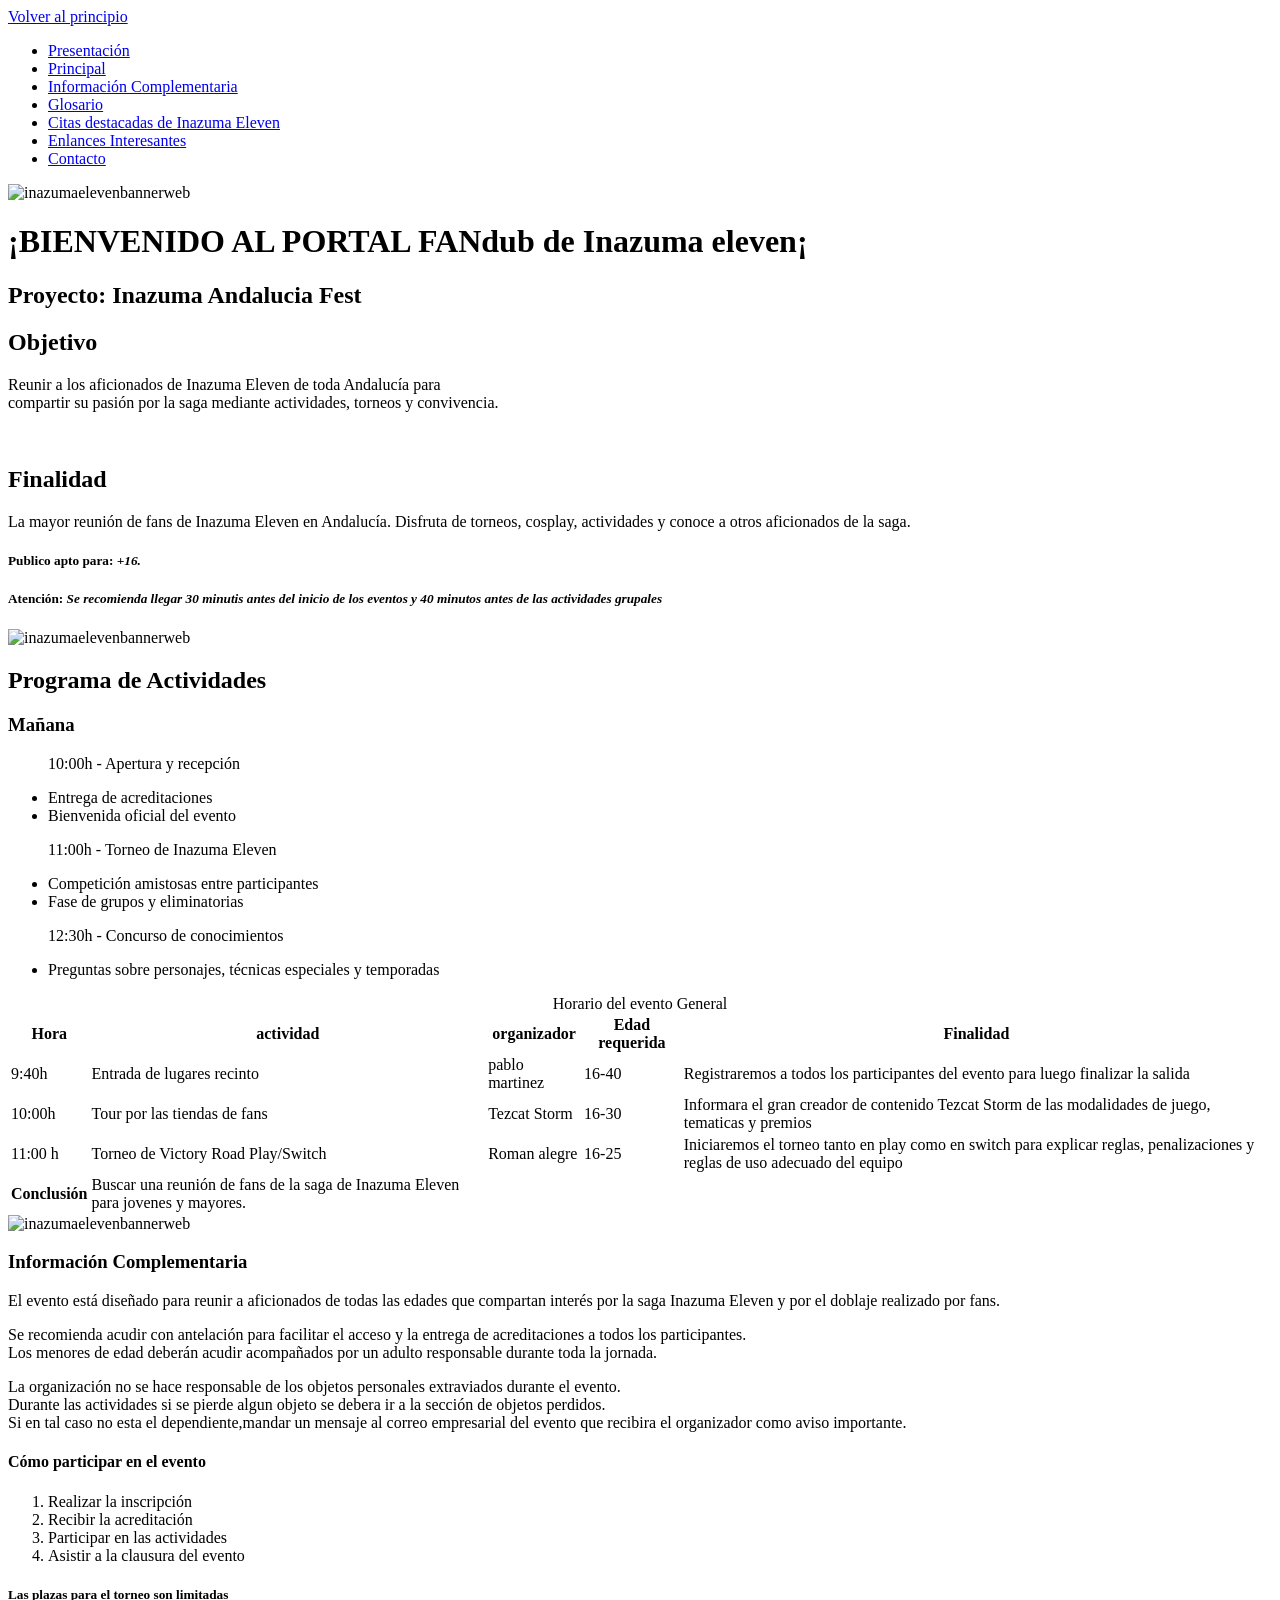
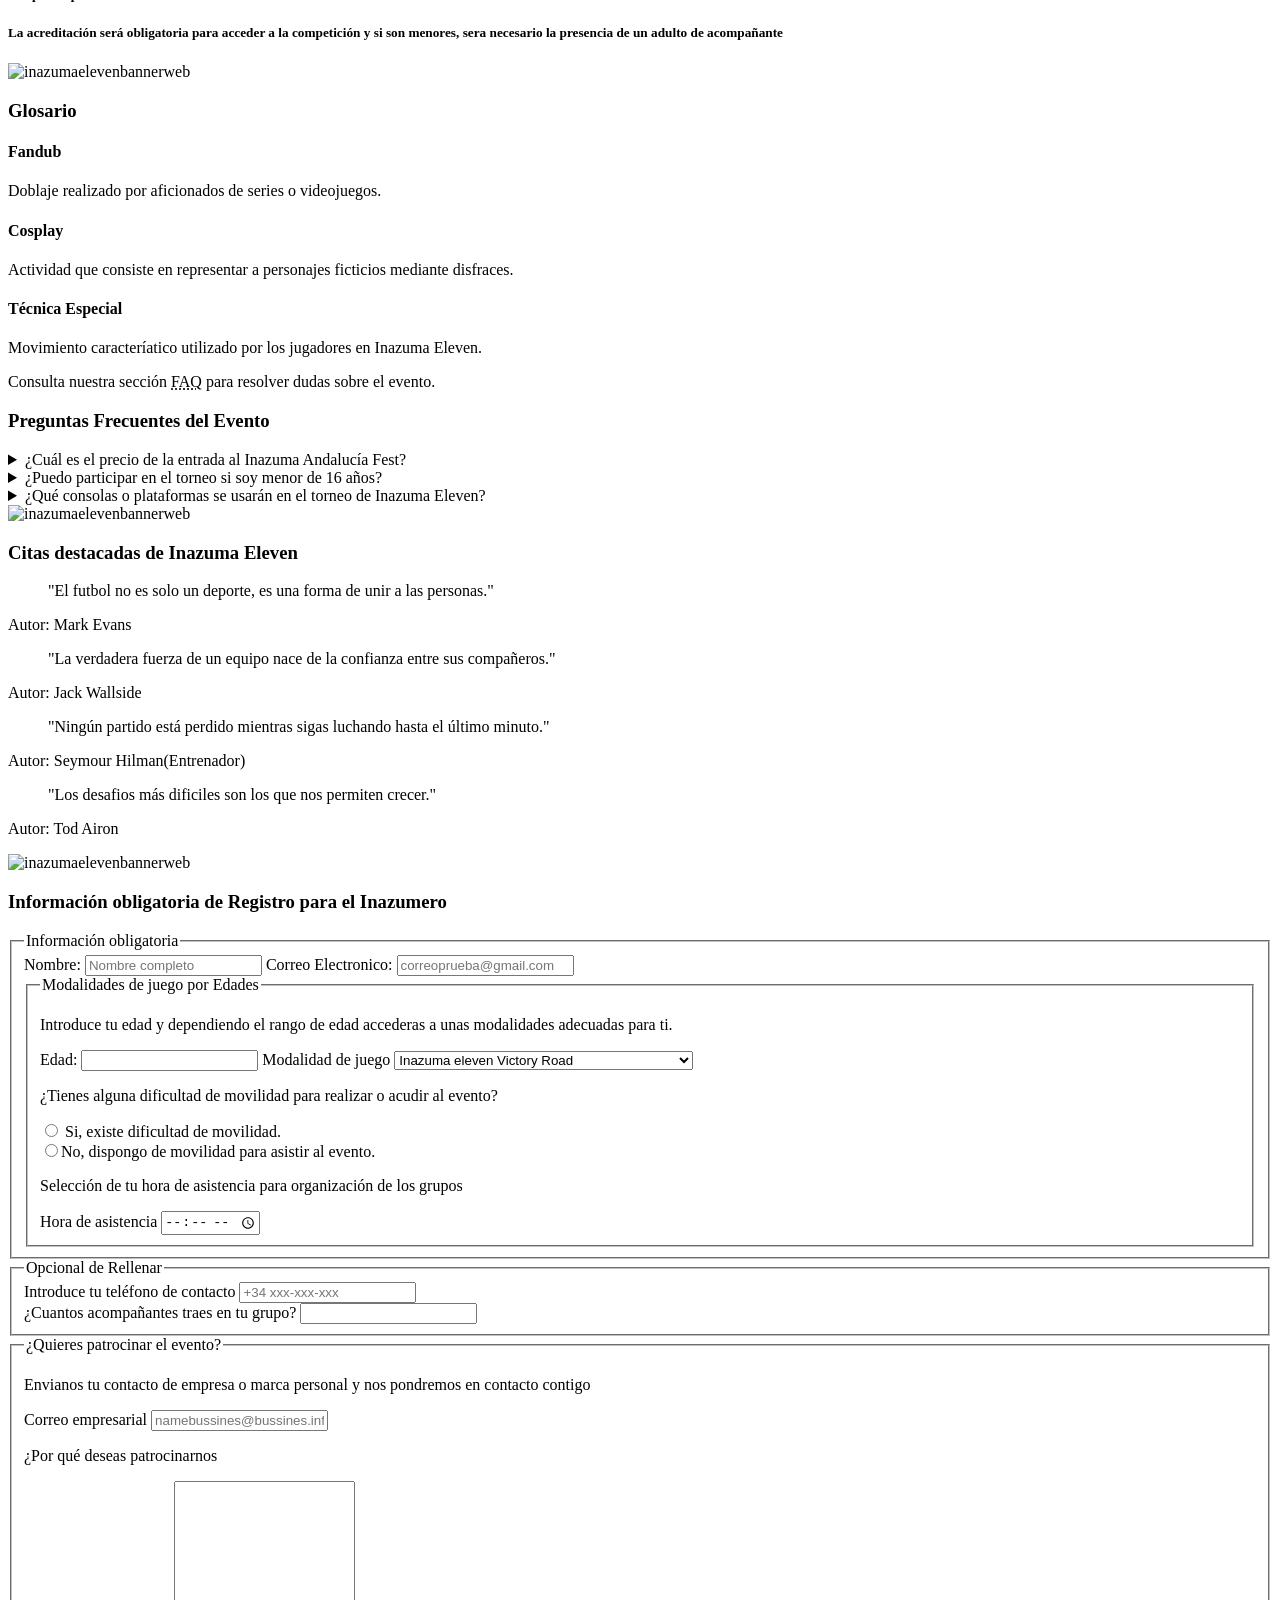
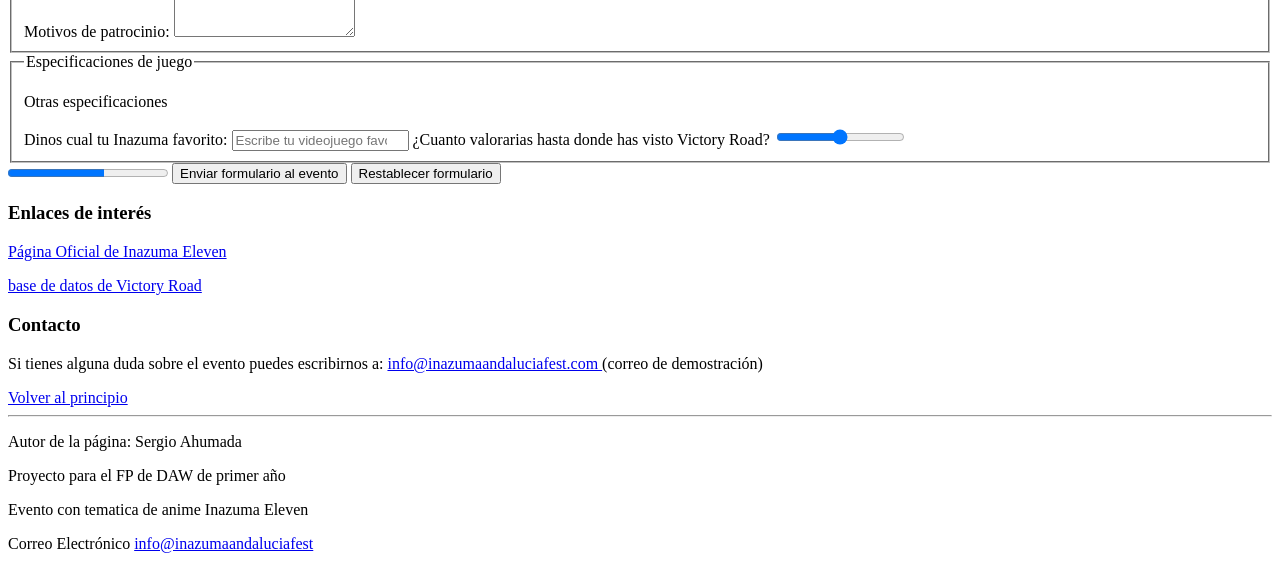
==== index.html @ 87c527a1 "Rename mejoraProyecto.html to index.html" ====
<!DOCTYPE html>
<html lang ="es">
<head>
	<meta charset="UTF-8">
	<title>ProyectFandubInazumaEleven</title>
  <link rel ="stylesheet" href="styles.css">
</head>
<body>
  <a href="#contenido-principal-evento" class="skip-link">Volver al principio</a>
	<nav>
		<ul>
			<li><a href="#presentacion">Presentación</a></li>
			<li><a href="#Principal">Principal</a></li> 
      <li><a href="#informacion-complementaria">Información Complementaria</a></li>
      <li><a href="#Glosario">Glosario</a></li>
      <li><a href="#Citas Inazuma Eleven">Citas destacadas de Inazuma Eleven</a></li>
      <li><a href="#EnlancesInteresantes">Enlances Interesantes</a></li>
      <li><a href="#Contactos">Contacto</a></li>
		</ul>
	</nav>
	<img src="https://encrypted-tbn0.gstatic.com/images?q=tbn:ANd9GcT1OXv7ovTLjyNH4q64JbU8g1yH9mRxqZ5Vk49vrpvBeFoLyaC3k6Vrcjg&s=10" alt="inazumaelevenbannerweb">
  <main id="contenido-principal-evento">
	<header><h1>¡BIENVENIDO AL PORTAL FANdub de Inazuma eleven¡</h1></header>
    <div class="presentacion"> 
     <section class ="presentacion"id="presentacion">
      <h2>Proyecto: Inazuma Andalucia Fest</h2>
      <h2>Objetivo</h2>
        <p>Reunir a los aficionados de Inazuma Eleven de toda Andalucía para<br>
        compartir su pasión por la saga mediante actividades, torneos y convivencia.</p> <br></p>
    
        <h2>Finalidad</h2>
        <p>La mayor reunión de fans de Inazuma Eleven en Andalucía. Disfruta de torneos, cosplay, actividades y conoce a otros aficionados de la saga.</p>
        <h5>Publico apto para:<em> +16.</em></h5>
        <h5>Atención:<em> Se recomienda llegar 30 minutis antes del inicio de los eventos y 40 minutos antes de las actividades grupales</em></h5>
     
    </div>
    <img src="https://encrypted-tbn0.gstatic.com/images?q=tbn:ANd9GcQBMTPfhRT19sVFd2gGb__t14Eh9qAGnxoGp9SoBXyOcTOz4dPrWzOkeEU&s=10" alt="inazumaelevenbannerweb">
    </section>
    <div>
    <section id="Principal" class="Principal">
    <h2>Programa de Actividades</h2>
    <h3>Mañana</h3>
        <ul>
        	<p>10:00h - Apertura y recepción</p>
        	<li>Entrega de acreditaciones</li>
        	<li>Bienvenida oficial del evento</li>
        </ul>
        <ul>
        	<p>11:00h - Torneo de Inazuma Eleven</p>
        	<li>Competición amistosas entre participantes</li>
        	<li>Fase de grupos y eliminatorias</li>
        </ul>
        <ul>
        	<p>12:30h - Concurso de conocimientos</p>
        	<li>Preguntas sobre personajes, técnicas especiales y temporadas</li>
        </ul>
        <!-- inicio para tablas -->
         <table>
           <caption>Horario del evento General</caption>
           <colgroup>
            <col>
             <colgroup span="5">
             </colgroup>
           </colgroup>
          <thead>
           <tr>
             <th>Hora</th>
             <th>actividad</th>
             <th>organizador</th>
             <th>Edad requerida</th>
             <th colspan ="2">Finalidad</th>
           </tr>
         </thead>
        
           <tr>
             <td>9:40h</td>
             <td>Entrada de lugares recinto </td>
             <td>pablo martinez </td>
             <td> 16-40 </td>
             <td> Registraremos a todos los participantes del evento para luego finalizar la salida</td>
           </tr>
           <tr>
            <td> 10:00h</td>
             <td> Tour por las tiendas de fans</td>
             <td> Tezcat Storm</td>
             <td> 16-30</td>
             <td> Informara el gran creador de contenido Tezcat Storm de las modalidades de juego, tematicas y premios </td>
           </tr>
           <tr>
            <td> 11:00 h </td>
            <td> Torneo de Victory Road Play/Switch</td>
            <td> Roman alegre </td>
            <td> 16-25 </td>
            <td> Iniciaremos el torneo tanto en play como en switch para explicar reglas, penalizaciones y reglas de uso adecuado del equipo</td>
           </tr>
            <tfoot>
          <tr>
           <th scope="5"> Conclusión</th>
           <td> Buscar una reunión de fans de la saga de Inazuma Eleven para jovenes y mayores.</td>
         </tr>
         </tfoot>
		 </table>
        
    </div>
      </section>
      <img src="https://encrypted-tbn0.gstatic.com/images?q=tbn:ANd9GcRZAfMnWXf51t4Z-ql-kAIQYtwxLrnaSXxICobfyZKZin35MvUEZKpUQKtk&s=10" alt="inazumaelevenbannerweb">
    <section id="informacion-complementaria" class="informacion-complementaria">
      <h3>Información Complementaria</h3>
      <article>
      <p>El evento está diseñado para reunir a aficionados de todas las edades que compartan interés por la saga Inazuma Eleven y por el doblaje realizado por fans.</p>
      <p>Se recomienda acudir con antelación para facilitar el acceso y la entrega de acreditaciones a todos los participantes.</br>
    Los menores de edad deberán acudir acompañados por un adulto responsable durante toda la jornada.</p>
    La organización no se hace responsable de los objetos personales extraviados durante el evento.</br>Durante las actividades si se pierde algun objeto se debera ir a la sección de objetos perdidos.<br>Si en tal caso no esta el dependiente,mandar un mensaje al correo empresarial del evento que recibira el organizador como aviso importante.</p>
    </article>
    <h4>Cómo participar en el evento</h4>
    <ol>
      <li>Realizar la inscripción</li>
      <li>Recibir la acreditación</li>
      <li>Participar en las actividades </li>
      <li>Asistir a la clausura del evento </li>
    </ol>
    <strong><h5>Las plazas para el torneo son limitadas</h5></strong>
    <strong><h5>La acreditación será obligatoria para acceder a la competición y si son menores, sera necesario la presencia de un adulto de acompañante</h5></strong>
  </section>
     <img src="https://imagen.nextn.es/wp-content/uploads/2025/04/2504_11-Inazuma-Eleven-Victory-Road-Switch-Switch2-001.jpg" alt="inazumaelevenbannerweb">
    <section id="Glosario" class="Glosario">
      <h3><strong>Glosario</strong></h3>
      <h4>Fandub</h4>
      <p>Doblaje realizado por aficionados de series o videojuegos.</p>
      <h4>Cosplay</h4>
      <p>Actividad que consiste en representar a personajes ficticios mediante disfraces.</p>
      <h4>Técnica Especial</h4>
      <p>Movimiento caracteríatico utilizado por los jugadores en Inazuma Eleven.</p>
    </section>
    <p>Consulta nuestra sección <abbr title="Preguntas Frecuentes">FAQ</abbr> para resolver dudas sobre el evento.</p>
    <section>
      <h3>Preguntas Frecuentes del Evento</h3>

      <details>
        <summary>¿Cuál es el precio de la entrada al Inazuma Andalucía Fest?</summary>
        <p>La entrada al evento es totalmente gratuita, pero es obligatorio reservar tu plaza realizando la inscripción previa.</p>
      </details>

      <details>
        <summary>¿Puedo participar en el torneo si soy menor de 16 años?</summary>
        <p>El público recomendado es de +16 años. Si eres menor, podrás acceder y participar siempre que acudas acompañado de un adulto responsable.</p>
      </details>
      <details>
        <summary>¿Qué consolas o plataformas se usarán en el torneo de Inazuma Eleven?</summary>
        <p>El torneo principal se jugará en la plataforma Nintendo Switch con el juego Inazuma Eleven: Victory Road.</p>
      </details>
    </section>
    <img src="https://pbs.twimg.com/community_banner_img/1918121609170186240/tuK8evnM?format=jpg&name=orig" alt="inazumaelevenbannerweb">
    <section id="Citas Inazuma Eleven" class="Citas Inazuma Eleven">
      <h3>Citas destacadas de Inazuma Eleven</h3>
      <blockquote>
        "El futbol no es solo un deporte, es una forma de unir a las personas."
        </blockquote>
      <p> Autor: Mark Evans </p>  
      <blockquote>"La verdadera fuerza de un equipo nace de la confianza entre sus compañeros."</blockquote>
      <p>Autor: Jack Wallside</p>
    <blockquote>"Ningún partido está perdido mientras sigas luchando hasta el último minuto."</blockquote>
    <p>Autor: Seymour Hilman(Entrenador)</p>
    <blockquote>"Los desafios más dificiles son los que nos permiten crecer."</blockquote>
    <p>Autor: Tod Airon </p>
    </section>
     <img src="https://encrypted-tbn0.gstatic.com/images?q=tbn:ANd9GcT9mG8jGkT3HUGlBDO-63qykEhrKu41eDsIUMDGvXIASF4KvKcsQPhNQDhz&s=10" alt="inazumaelevenbannerweb">
     <section>
       <h3>Información obligatoria de Registro para el Inazumero</h3>
       <form>
         <fieldset>
           <legend>Información obligatoria</legend>
           <label for="nombre">Nombre:</label>
           <input required type="text" autocomplete="nombre" id="nombre" maxlength="20" minlength="3" name="nombre" placeholder="Nombre completo" >
           <label required for="Correo Electronico" >Correo Electronico:</label>
           <input required type="text" id="Correo Electronico" autocomplete="Correo Electronico" 
           placeholder="correoprueba@gmail.com" name="CorreoelectronicoUsuario">
           <fieldset>
             <legend>Modalidades de juego por Edades</legend>
             <p>Introduce tu edad y dependiendo el rango de edad accederas a unas modalidades adecuadas para ti.</p>
             <label required for="edad">Edad:</label>
             <input required type="number" name="edadUsuario" id="edad">
             <label for="Modalidades">Modalidad de juego</label>
             <select id="Modalidades" name="MododejuegoSeleccionado">
               <optgroup label="Switch">
                 <option>Inazuma eleven Victory Road</option>
                 <option>Inazuma eleven GO ragnarok</option>
                 <option>Simulación de Torneos en Switch</option>
               </optgroup>
               <optgroup label="PC">
                 <option>Inazuma eleven 1 </option>
                 <option>Inazuma eleven Go  </option>
                 <option>Inazuma eleven Ventisca Eterna </option>
               </optgroup>
               <optgroup label="Movil/Android">
                 <option>Inazuma eleven Go chronoStones</option>
                 <option>Inazuma eleven RamdonLocke </option>
                 <option>Inazuma fandom Karaoke Music /JustDance </option>
               </optgroup>
             </select>
             <p>¿Tienes alguna dificultad de movilidad para realizar o acudir al evento?</p>
             <label for="movilidadSi">
               <input 
                  type="radio" 
                  name="movilidad" 
                  id="movilidadSi" 
                  value="Si" 
                  required> Si, existe dificultad de movilidad.</label>
                   <br>
             <label for="movilidadNo">
                 <input 
            type="radio" 
                  name="movilidad" 
                  id="movilidadNo" 
                  value="No">No, dispongo de movilidad para asistir al evento.</label>
             <p>Selección de tu hora de asistencia para organización de los grupos</p>
             <label for="Hora">Hora de asistencia</label>

             <input type="time" name="hora" id="hora" required>
           </fieldset>
         </fieldset>
         <fieldset>
           <legend> Opcional de Rellenar</legend>
           <label  for="tel" id="telefono">Introduce tu teléfono de contacto</label>
           <input type="tel" autocomplete="telefono" id="telefono" placeholder="+34 xxx-xxx-xxx" pattern="[0-9]{9}">
           <br>
           <label for="numerointegrantes" id="numerointegrantes">¿Cuantos acompañantes traes en tu grupo?</label>
           <input type="number" name="numerointegrantes" id=numerointegrantes>
           </fieldset>
           <fieldset>
             <legend>¿Quieres patrocinar el evento?</legend>
             <p>Envianos tu contacto de empresa o marca personal y nos pondremos en contacto contigo</p>
             <label for="correoempresarial" id="correoempresarial">Correo empresarial</label>
             <input autocomplete="correoempresarial" type="mailto" name="correoempresarial" placeholder="namebussines@bussines.info.com" >
             <p>¿Por qué deseas patrocinarnos</p>
             <label for="mensaje" id="Motivodepatrocinio">Motivos de patrocinio: </label>
             <textarea spellcheck="mensaje" id="Motivodepatrocinio" cols="20" rows="10"></textarea>
           </fieldset>
         </fieldset>
         <fieldset>
           <legend>Especificaciones de juego</legend>
           <p>Otras especificaciones</p>
           <label for="Videojuegoname" > Dinos cual tu Inazuma favorito:</label>
           <input 
              type="text" 
              name="Videojuegoname" 
              id="Videojuegoname"
              list="Inazumaelevenversion"
              placeholder="Escribe tu videojuego favorito o selecciona uno...">

           <datalist id="Inazumaelevenversion">
             <option value="Inazuma eleven RamdonLocke">
             <option value="Inazuma eleven Fuego y Hielo" >
           </datalist>
           <label for="valoracion">¿Cuanto valorarias hasta donde has visto Victory Road?</label>
           <input type="range" name="valoracion" id="valoracion" min="0" max="10" value="5">
           </fieldset>
           <progress value="60" max="100"></progress>
           <button type="submit">Enviar formulario al evento</button>
           <button type="reset">Restablecer formulario</button>
       </form>
     </section>
    <section id="EnlancesInteresantes" class="EnlancesInteresantes">
      <h3>Enlaces de interés</h3>
      <p>
        <a href="https://inazumaeleven.es" target="_blank">Página Oficial de Inazuma Eleven
        </a>
      </p>
      <p>
        <a href="https://inazumo.es" target="_blank">base de datos de Victory Road
        </a>
      </p>
    </section>
    <section id="Contactos" class="Contactos">
      <h3>Contacto</h3>

       <p>
         Si tienes alguna duda sobre el evento puedes escribirnos a:
       <a href="mailto:info@inazumaandaluciafest.com">
        info@inazumaandaluciafest.com
       </a>
    (correo de demostración)
        </p>
    </section>
    <a href="#contenido-principal-evento" class="skip-link">Volver al principio</a>
  </main>
    <footer>
    <hr>

    <p>Autor de la página: Sergio Ahumada </p>
    <p>Proyecto para el FP de DAW de primer año</p>
    <p>Evento con tematica de anime Inazuma Eleven</p>
    Correo Electrónico
      <a href="mailto:info@inazumaandaluciafest.com">info@inazumaandaluciafest </p>
  </footer>
</body>
</html>
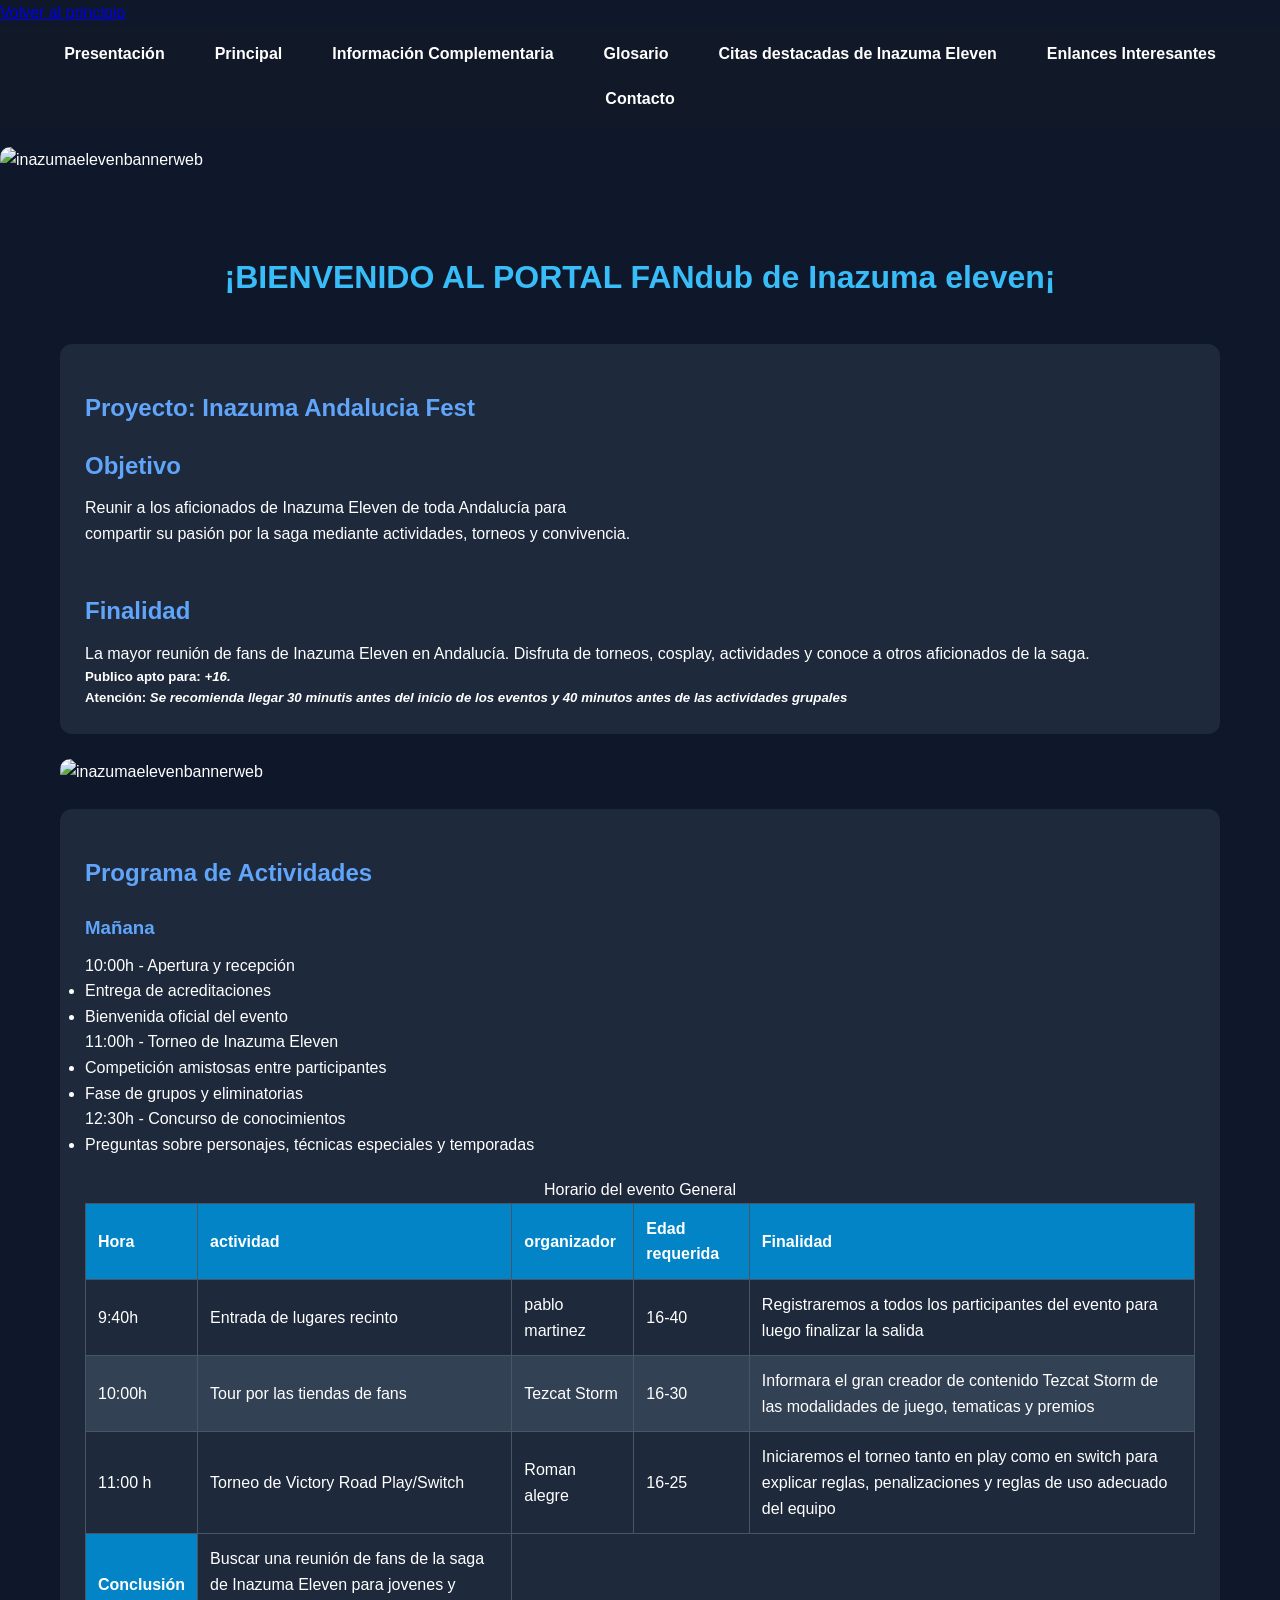
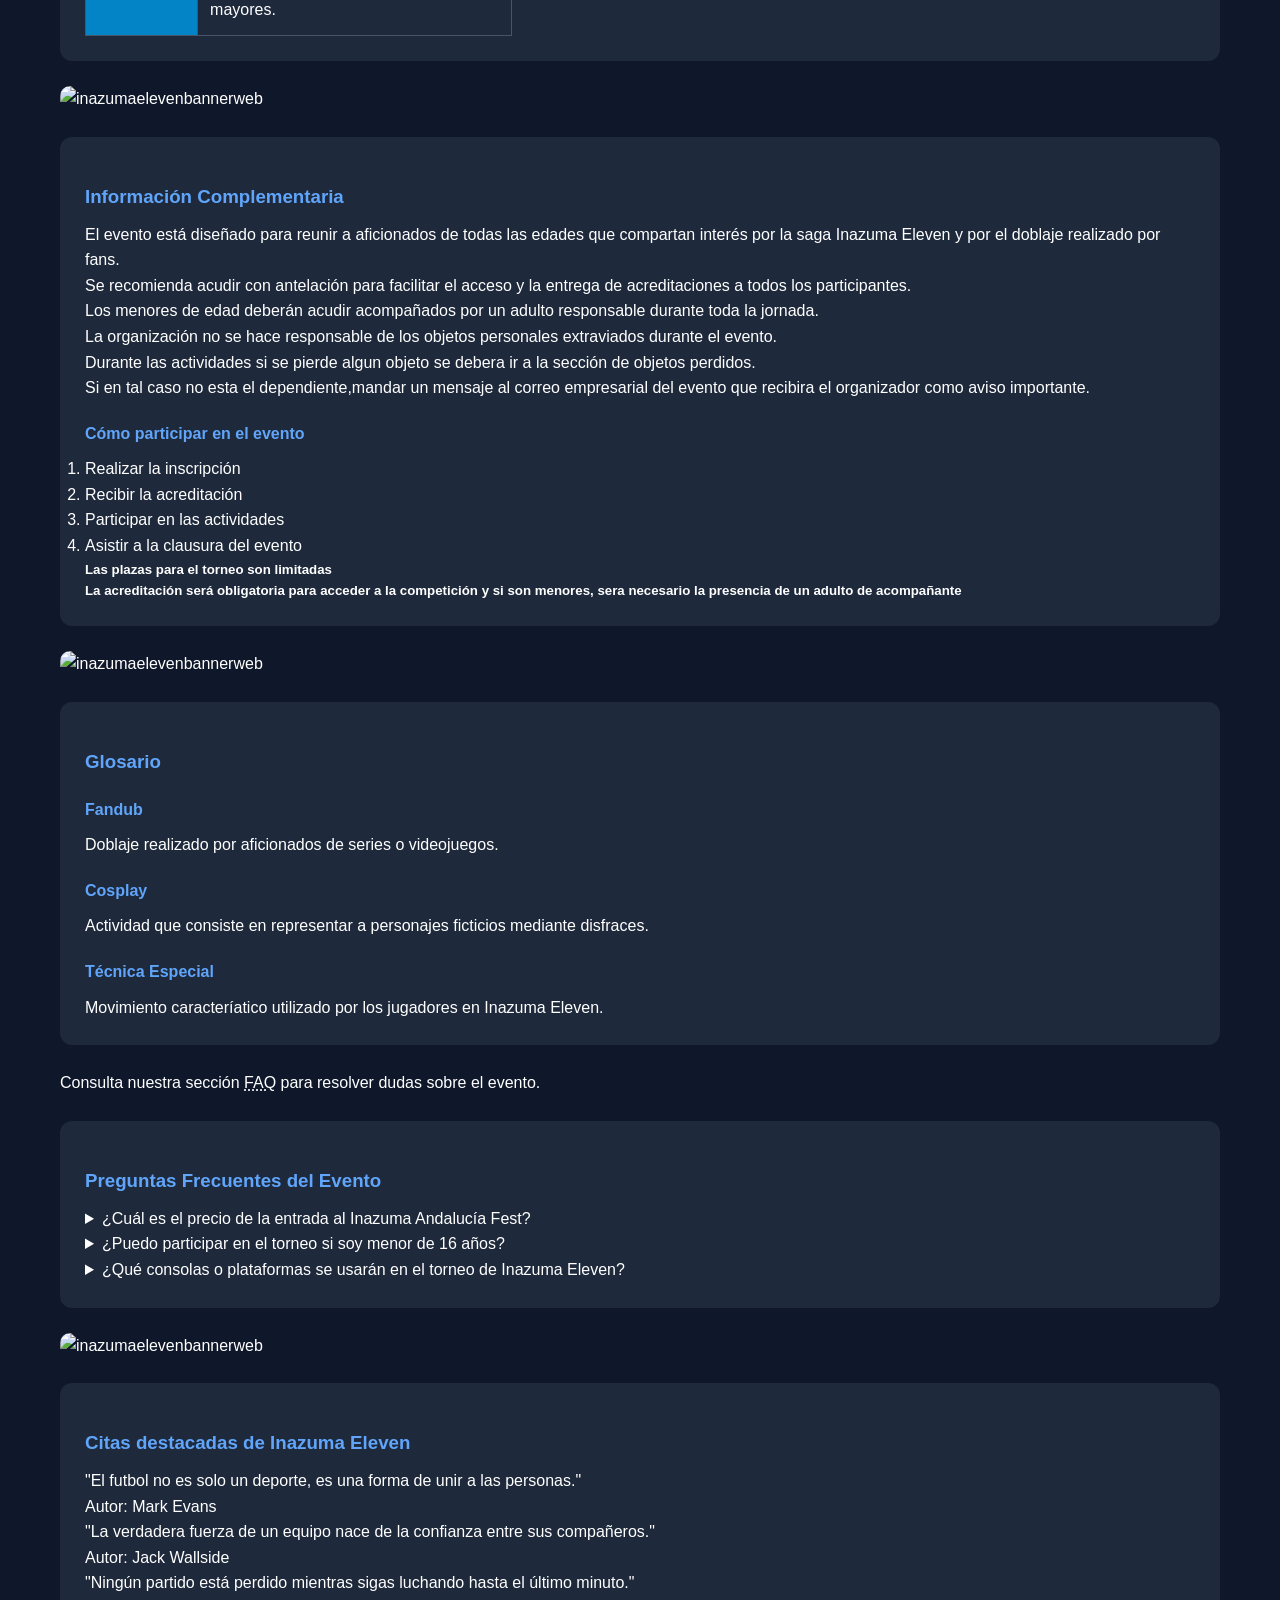
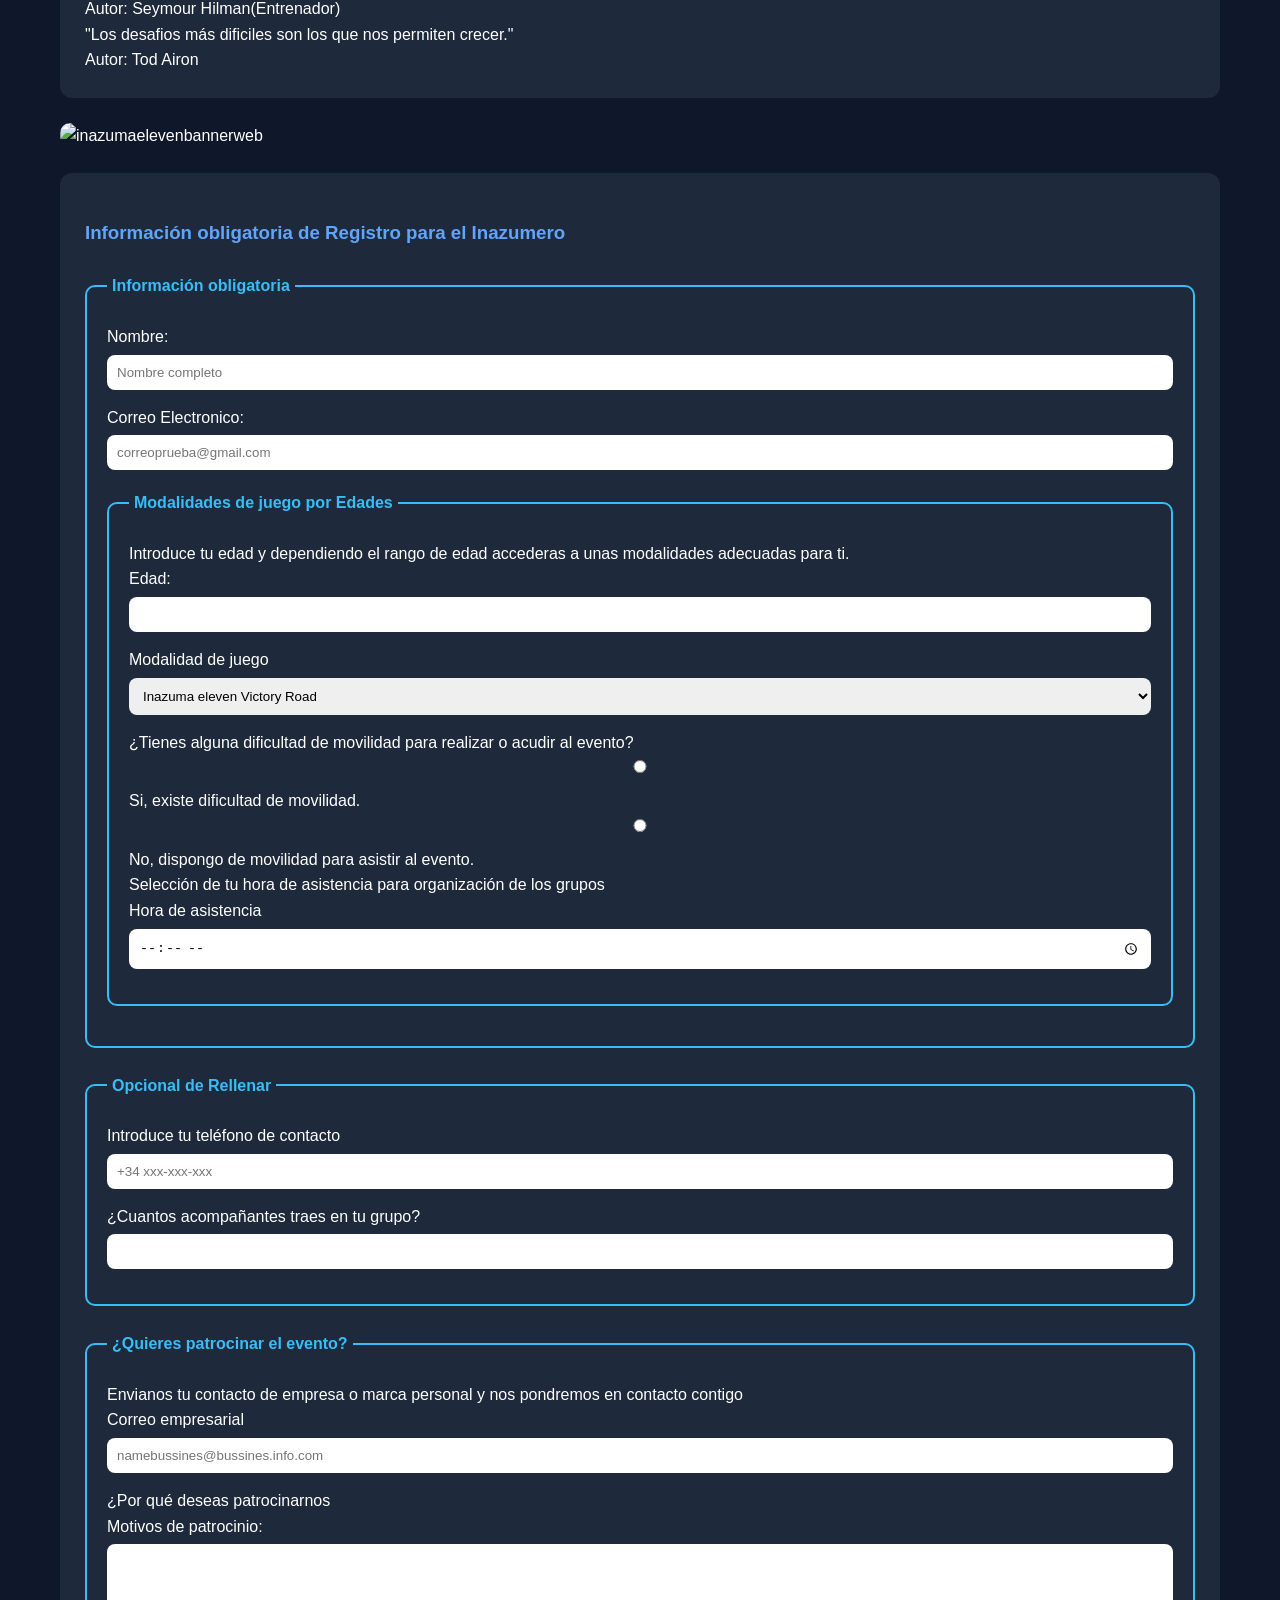
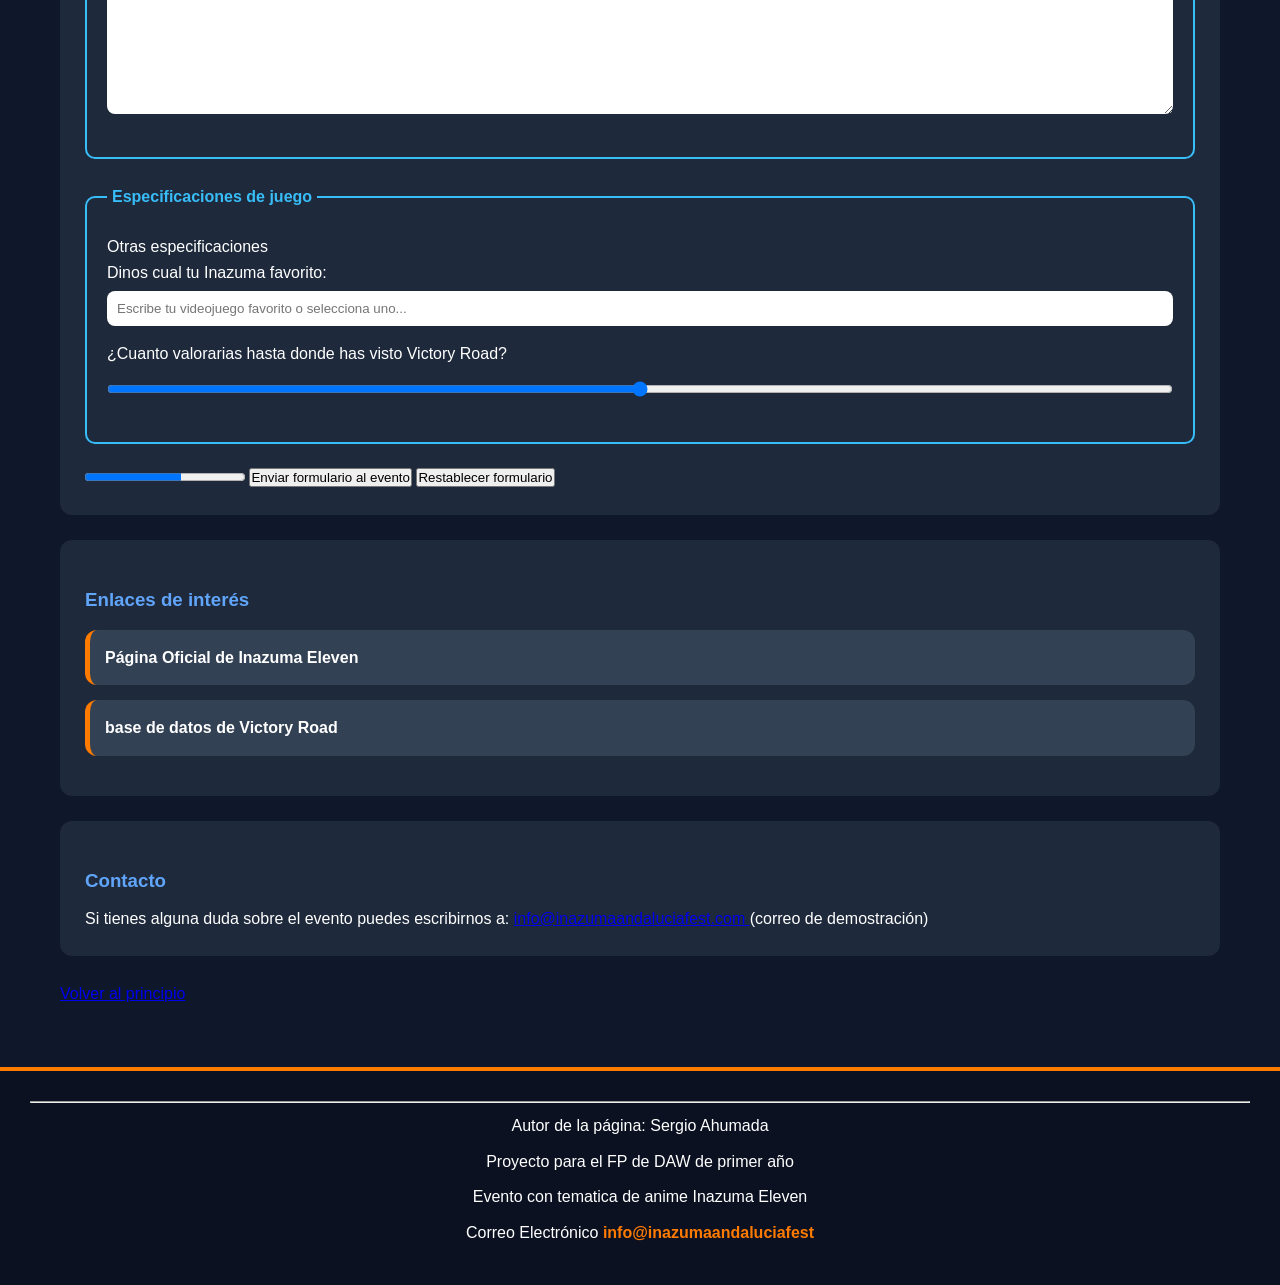
==== commit 7e706827: "Implement automatic quote rotation Add a script to cycle through quotes every 5 seconds." ====
--- a/index.html
+++ b/index.html
@@ -293,5 +293,25 @@
     Correo Electrónico
       <a href="mailto:info@inazumaandaluciafest.com">info@inazumaandaluciafest </p>
   </footer>
+	<script>
+
+const citas = document.querySelectorAll(".cita");
+let actual = 0;
+
+setInterval(() => {
+
+    citas[actual].classList.remove("activa");
+
+    actual++;
+
+    if(actual >= citas.length){
+        actual = 0;
+    }
+
+    citas[actual].classList.add("activa");
+
+}, 5000);
+
+</script>
 </body>
 </html>
--- a/styles.css
+++ b/styles.css
@@ -0,0 +1,226 @@
+/* ------------ RESET ----------------------*/
+*{
+  margin: 0;
+  padding: 0;
+  box-sizing: border-box;
+}
+
+/*-------------Body ---------------------*/
+body{
+    font-family: Arial, Time New Roman , sans-sarif;/* esto especifica el tipo de letra*/
+    background-color: #0f172a;/* el color que tendra el fondo en general*/
+    color: white; 
+    line-height: 1.6; /* duda */
+}
+
+/* ----------NAVEGACIÓN-----------------*/
+nav{
+  background:#111827;
+  padding: 15px;
+  position: sticky;
+  top: 0;
+  box-shadow:0 2px 10px rgba(0,0,0,0,4);/*duda*/
+  z-index:1000;/*duda*/
+}
+
+nav ul{
+  display: flex;/*duda*/
+  justify-content:center; /* sirve para justificar el texto escrito y centrarlo en los recuadro*/
+  gap: 20px;/*duda de gap y el px es los pixeles unidad de medida*/
+  list-style:none;/* duda*/
+  flex-wrap: wrap;/*duda*/
+}
+/* necesio explicar para que sirve el nav a en CSS*/
+nav a{
+  color:white;
+  text-decoration: none;
+  font-weight:bold;/*duda*/
+  padding:10px 15px;
+  border-radius:8px;
+  transition:all 0.3s ease;/*unidad de tiempo de transición es S de segundos*/
+  /*duda de ease */
+}
+
+nav a: hover{
+  background:#ff7b00;
+  color:white;
+  transform:translateY(-2px);
+  box-shadow:0 0 15px rgba(255,123,0,0.6);
+}
+
+/*---------CONTENIDO-----------------*/
+main{
+  max-width:1200px;/* el limite del ancho del main se establece ahi */
+  margin:auto;/*se pone el margen automatico*/
+  padding: 20px;
+}
+
+header{
+  text-align: center;/*duda sobre align*/
+  margin:40px 0;/*duda*/
+}
+
+h1{
+  color:#38bdf8;
+  margin-bottom:20px;
+}
+h2,h3,h4{
+  color:#60a5fa;
+  margin-top:20px;
+  margin-bottom:10px;
+}
+
+section{
+  background:#1e293b;
+  margin:25px 0;
+  padding:25px;
+  border-radius:12px;
+}
+
+/*----------------Imagenes personalización----------------*/
+img{
+  max-width:100%;
+  display:block;
+  margin: 20px auto ;
+  border-radius: 10px;
+
+}
+
+/*--------------TABLA----------------*/
+table{
+  width:100%;
+  border-collapse:collapse;/*duda*/
+  margin-top:20px;
+}
+th{
+  background:#0284c7;
+  color: white;
+}
+
+th,
+td{
+  border:1px solid #475569;
+  padding: 12px;
+  text-align:left;
+
+}
+
+tr:nth-child(even){
+  background:#334155;
+}
+
+/*------------ FORMULARIO ----------------*/
+form{
+  margin-top: 20px;
+
+}
+
+fieldset{
+  border:2px solid #38bdf8;
+  border-radius:10px;
+  padding:20px;
+  margin-bottom:20px;
+
+}
+
+legend{
+  padding:5px;
+  color:#38bdf8;
+  font-weight:bold;
+
+}
+
+input,
+select,
+textarea{
+  width:100%;
+  padding:10px;
+  margin-top:5px;
+  margin-bottom:15px;
+  border:none;
+  border-radius:8px;
+}
+
+#EnlancesInteresantes a{
+    display:block;
+    background:#334155;
+    margin:15px 0;
+    padding:15px;
+    border-radius:12px;
+    text-decoration:none;
+    color:white;
+    font-weight:bold;
+    transition:0.3s;
+    border-left:5px solid #ff7b00;
+}
+
+#EnlancesInteresantes a:hover{
+    background:#475569;
+    transform:translateX(8px);
+    box-shadow:0 0 15px rgba(255,123,0,0.5);
+}
+
+
+/* -----------Footer ------*/
+footer{
+    background:#0b1120;
+    margin-top:40px;
+    padding:30px;
+    text-align:center;
+    border-top:4px solid #ff7b00;
+}
+
+footer p{
+    margin:10px 0;
+}
+
+footer a{
+    color:#ff7b00;
+    text-decoration:none;
+    font-weight:bold;
+}
+
+footer a:hover{
+    text-decoration:underline;
+}
+
+
+
+/**-----------Carrusel de citas inazuma eleven--------------*/
+
+.carrusel-citas{
+    position:relative;
+    min-height:160px;
+}
+
+.cita{
+    display:none;
+    text-align:center;
+    animation:fadeIn 1s;
+}
+
+.cita.activa{
+    display:block;
+}
+
+.cita blockquote{
+    font-size:1.3rem;
+    color:#ffffff;
+    font-style:italic;
+    border:none;
+}
+
+.cita p{
+    color:#ff7b00;
+    font-weight:bold;
+    margin-top:10px;
+}
+/*que es keyframes*/
+@keyframes fadeIn{  
+    from{
+        opacity:0;
+    }
+    to{
+        opacity:1;
+    }
+}
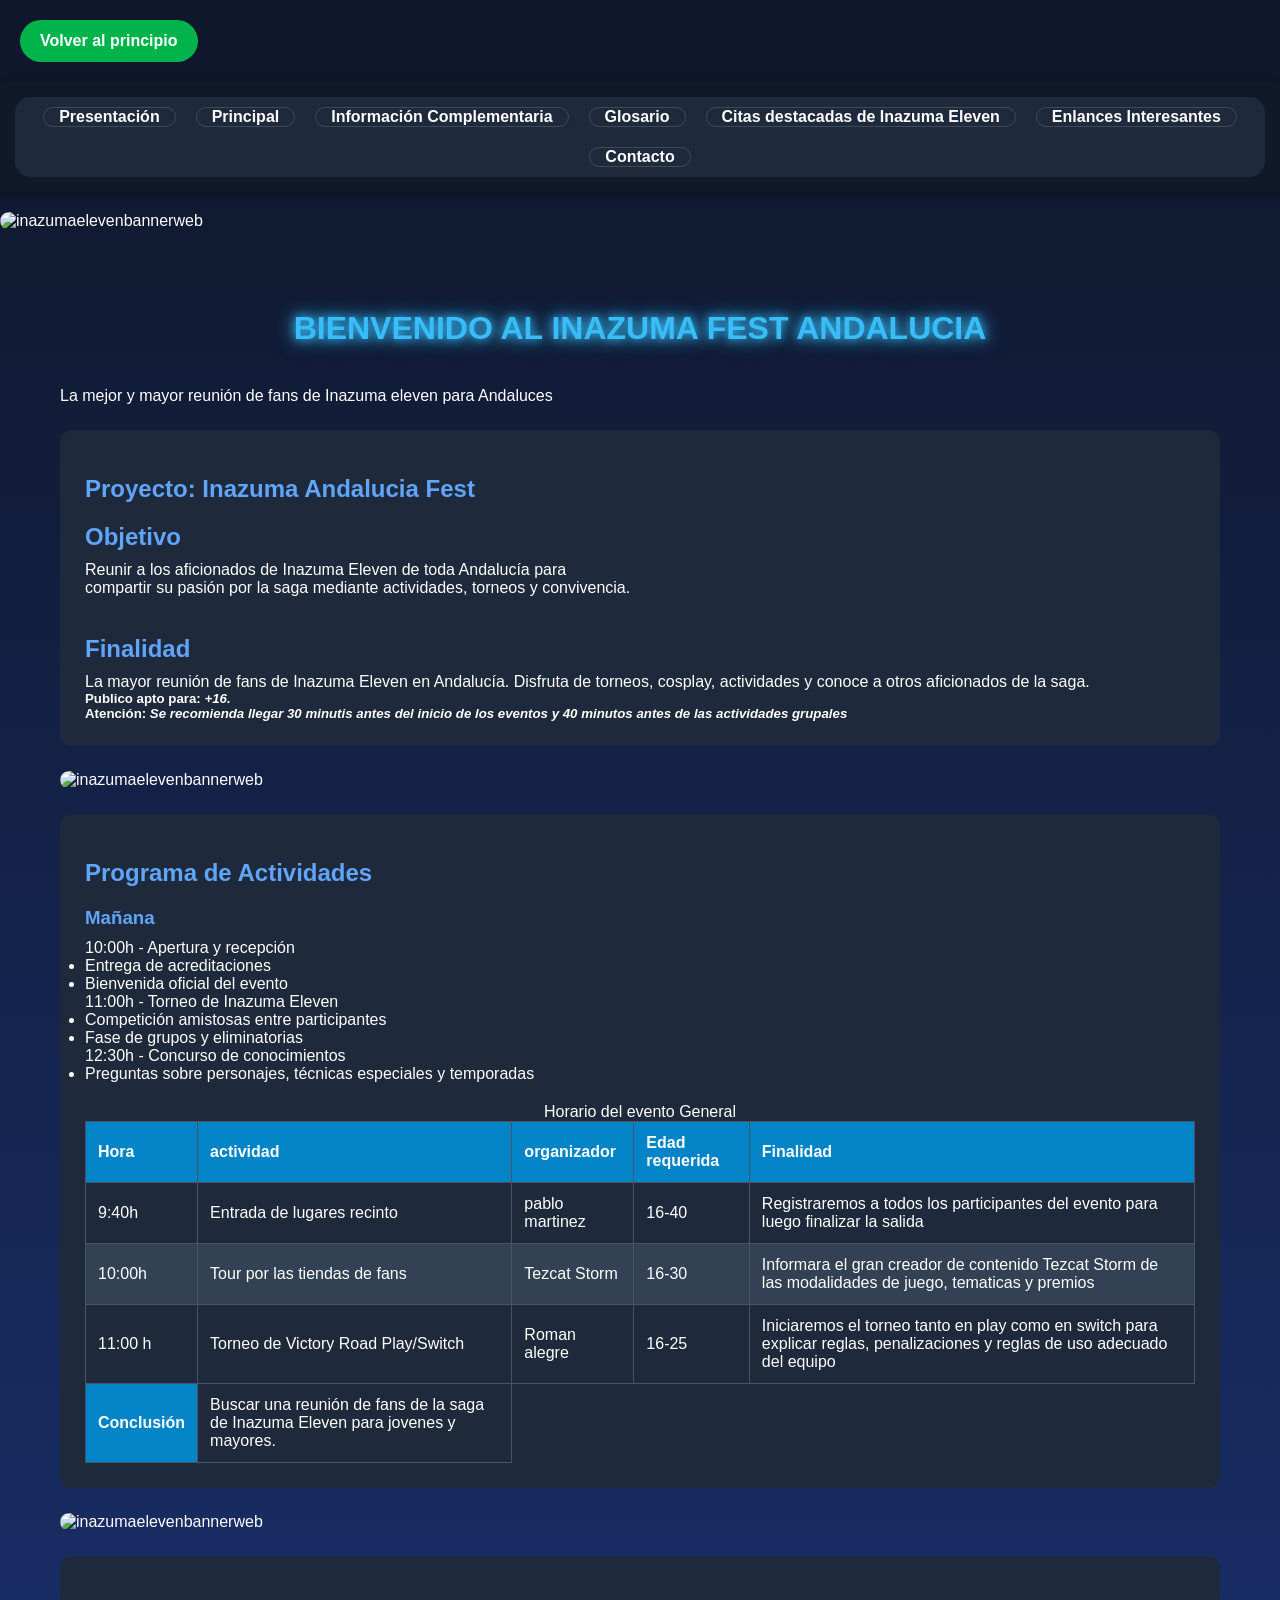
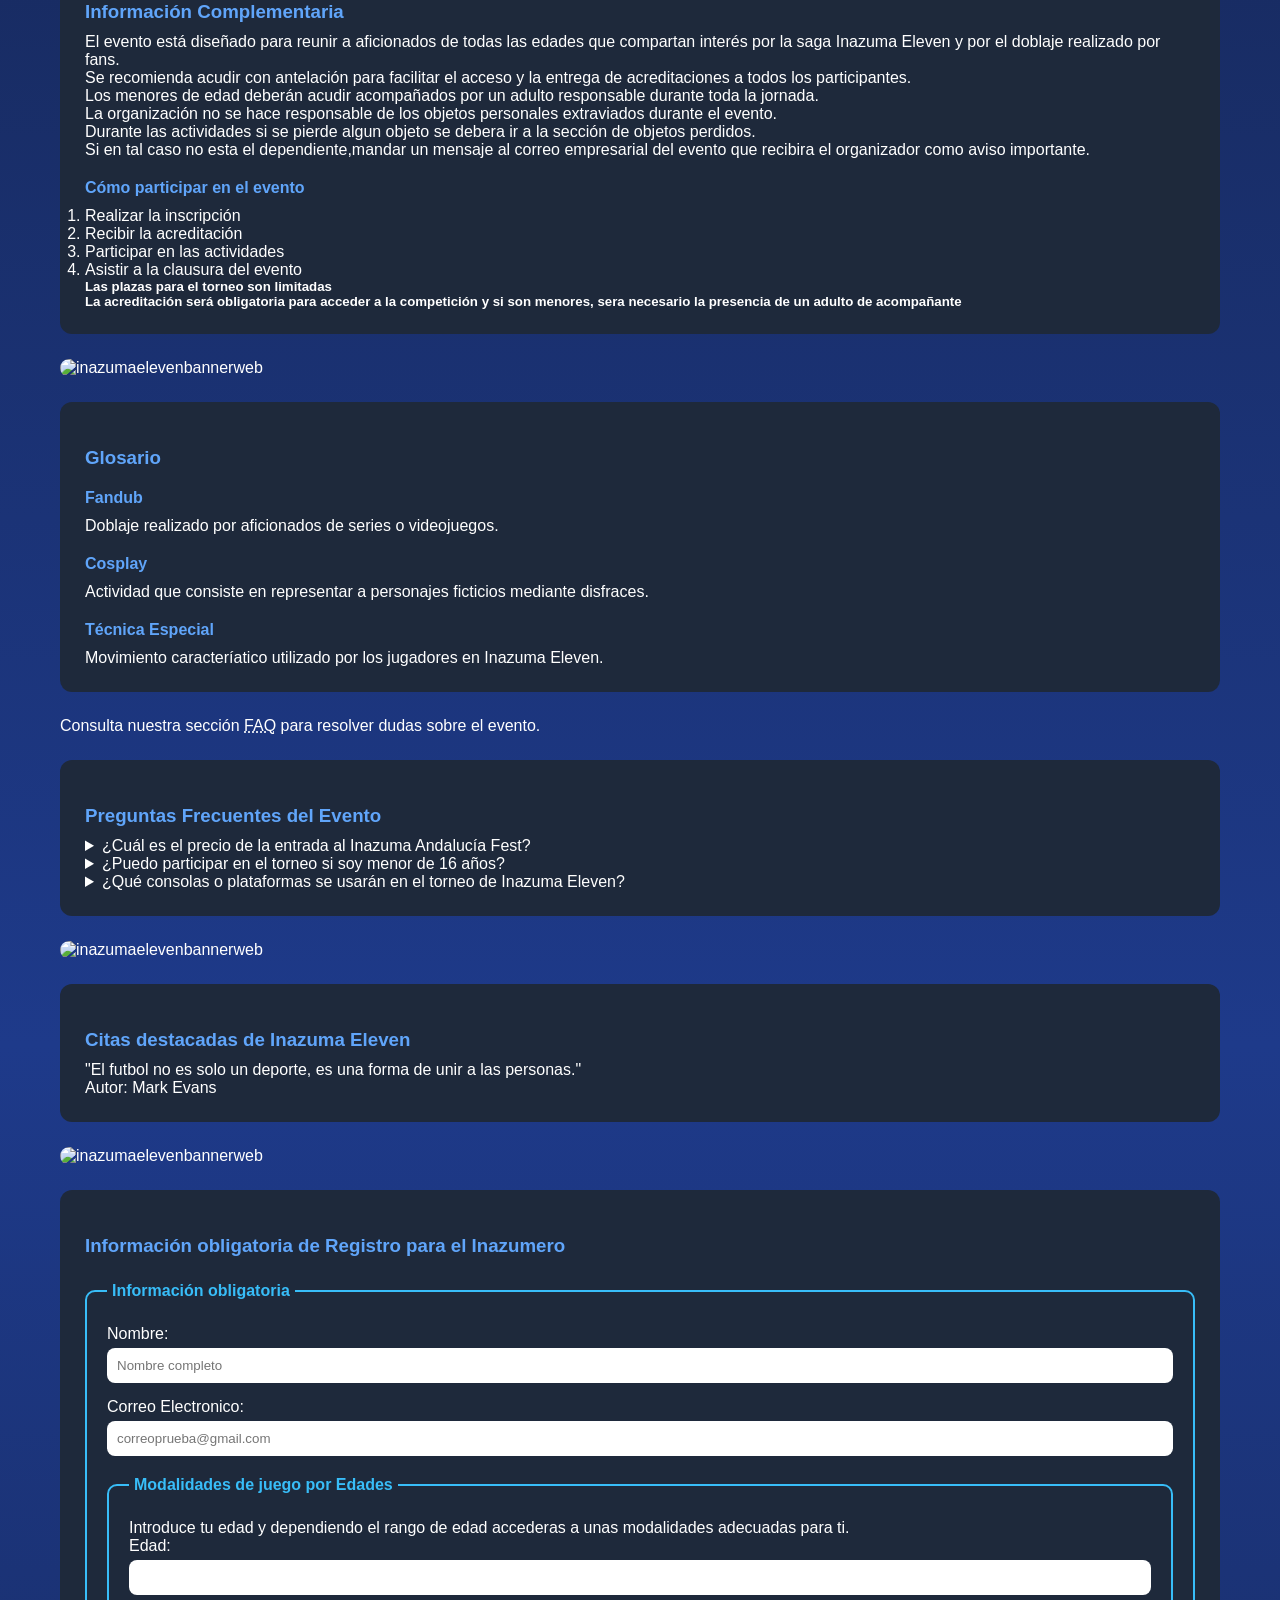
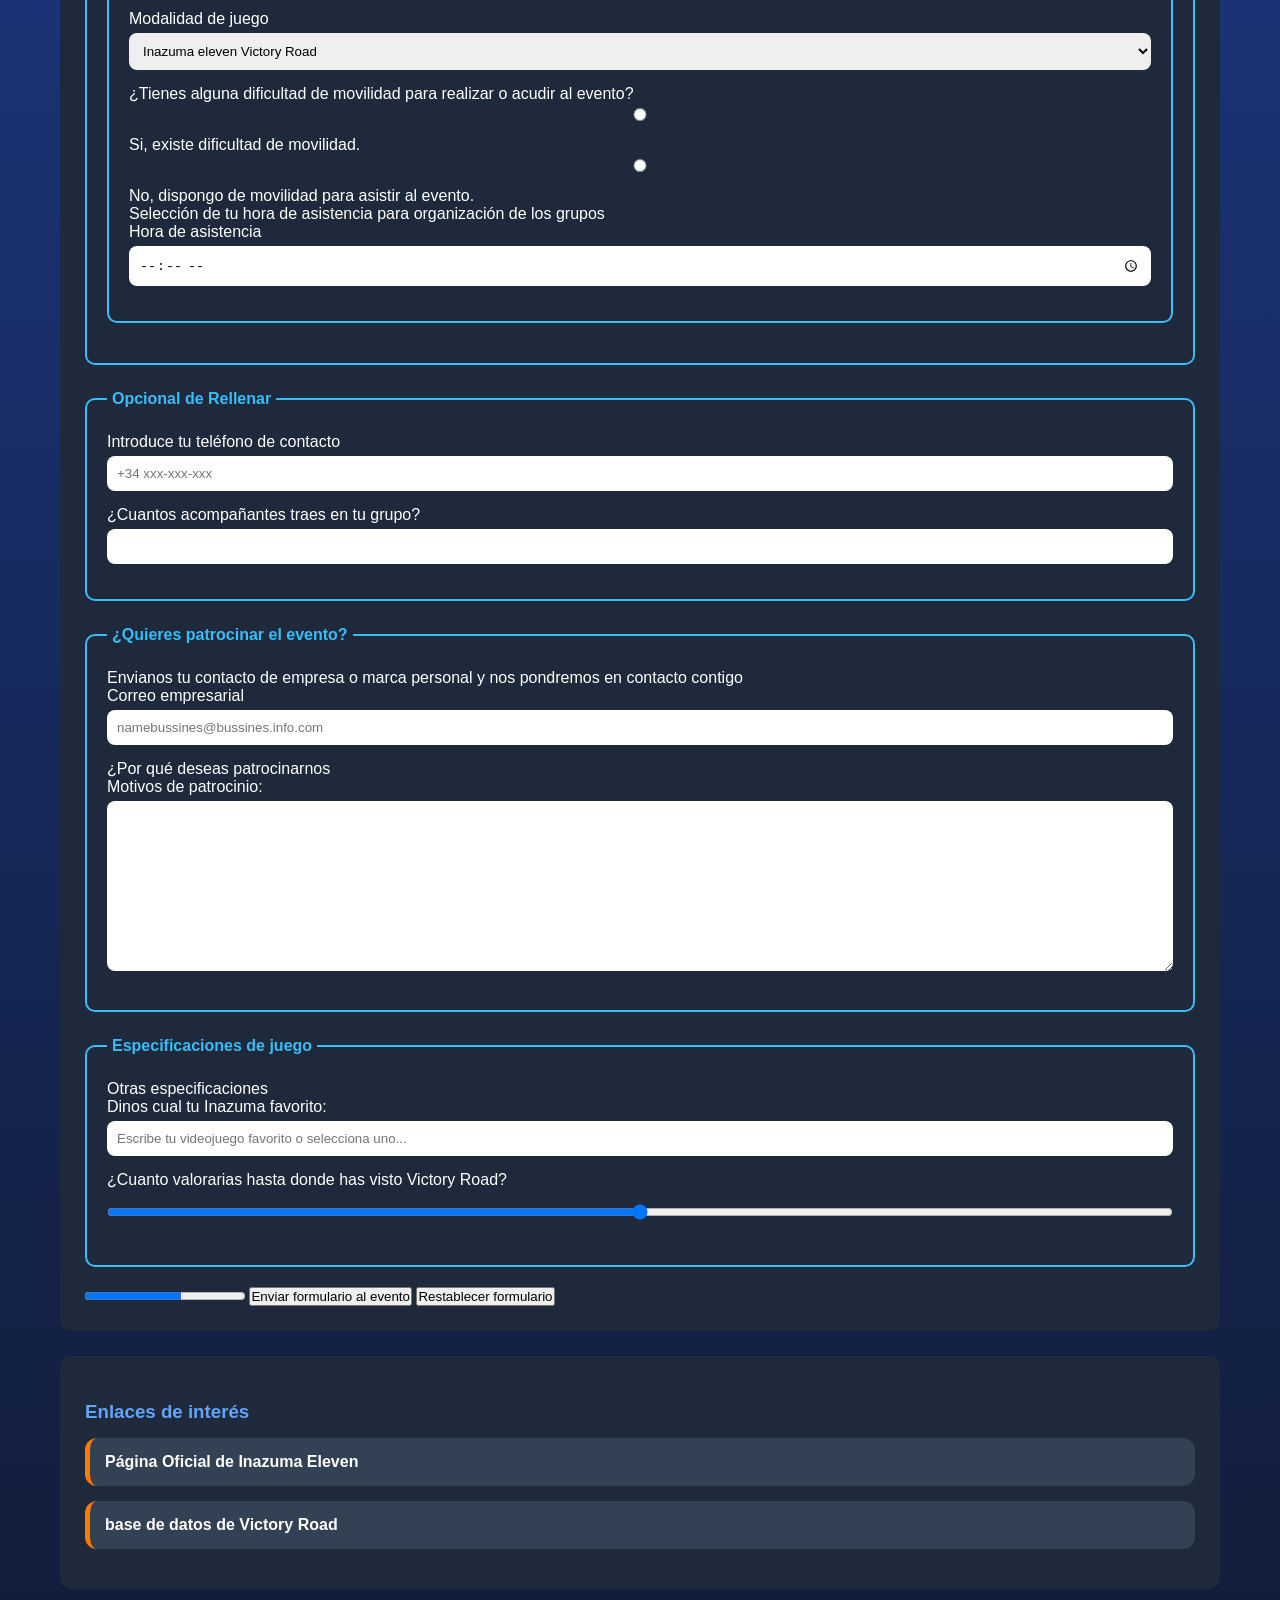
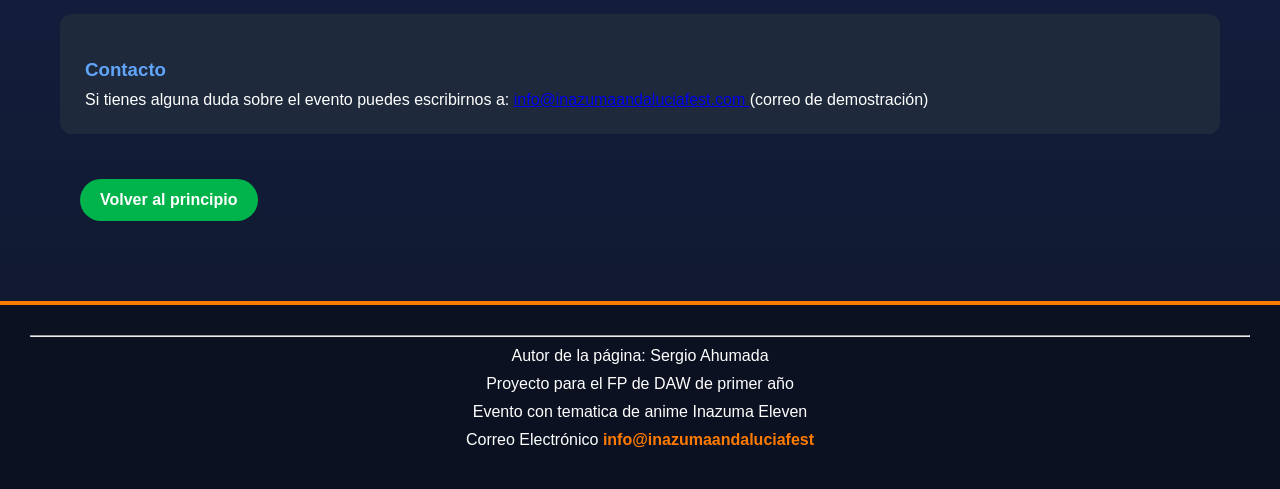
==== commit 3201cc9f: "Update index.html" ====
--- a/index.html
+++ b/index.html
@@ -13,14 +13,15 @@
 			<li><a href="#Principal">Principal</a></li> 
       <li><a href="#informacion-complementaria">Información Complementaria</a></li>
       <li><a href="#Glosario">Glosario</a></li>
-      <li><a href="#Citas Inazuma Eleven">Citas destacadas de Inazuma Eleven</a></li>
+      <li><a href="#Citas-Inazuma-Eleven">Citas destacadas de Inazuma Eleven</a></li>
       <li><a href="#EnlancesInteresantes">Enlances Interesantes</a></li>
       <li><a href="#Contactos">Contacto</a></li>
 		</ul>
 	</nav>
 	<img src="https://encrypted-tbn0.gstatic.com/images?q=tbn:ANd9GcT1OXv7ovTLjyNH4q64JbU8g1yH9mRxqZ5Vk49vrpvBeFoLyaC3k6Vrcjg&s=10" alt="inazumaelevenbannerweb">
   <main id="contenido-principal-evento">
-	<header><h1>¡BIENVENIDO AL PORTAL FANdub de Inazuma eleven¡</h1></header>
+	<header><h1>BIENVENIDO AL INAZUMA FEST ANDALUCIA</h1></header>
+	  <p>La mejor y mayor reunión de fans de Inazuma eleven para Andaluces</p>
     <div class="presentacion"> 
      <section class ="presentacion"id="presentacion">
       <h2>Proyecto: Inazuma Andalucia Fest</h2>
@@ -151,18 +152,30 @@
       </details>
     </section>
     <img src="https://pbs.twimg.com/community_banner_img/1918121609170186240/tuK8evnM?format=jpg&name=orig" alt="inazumaelevenbannerweb">
-    <section id="Citas Inazuma Eleven" class="Citas Inazuma Eleven">
-      <h3>Citas destacadas de Inazuma Eleven</h3>
+    <section id="Citas-Inazuma-Eleven" >
+     
+		<h3>Citas destacadas de Inazuma Eleven</h3>
+		
+	<div class="carrusel-citas>
+			<div class="cita activa">
       <blockquote>
         "El futbol no es solo un deporte, es una forma de unir a las personas."
-        </blockquote>
+	  </blockquote>
       <p> Autor: Mark Evans </p>  
+		</div>
+
+		<div class="cita">
       <blockquote>"La verdadera fuerza de un equipo nace de la confianza entre sus compañeros."</blockquote>
       <p>Autor: Jack Wallside</p>
+		</div>
+		<div class="cita">
     <blockquote>"Ningún partido está perdido mientras sigas luchando hasta el último minuto."</blockquote>
     <p>Autor: Seymour Hilman(Entrenador)</p>
+		</div>
+		<div class="cita">
     <blockquote>"Los desafios más dificiles son los que nos permiten crecer."</blockquote>
     <p>Autor: Tod Airon </p>
+		</div>
     </section>
      <img src="https://encrypted-tbn0.gstatic.com/images?q=tbn:ANd9GcT9mG8jGkT3HUGlBDO-63qykEhrKu41eDsIUMDGvXIASF4KvKcsQPhNQDhz&s=10" alt="inazumaelevenbannerweb">
      <section>
--- a/styles.css
+++ b/styles.css
@@ -7,10 +7,15 @@
 
 /*-------------Body ---------------------*/
 body{
-    font-family: Arial, Time New Roman , sans-sarif;/* esto especifica el tipo de letra*/
-    background-color: #0f172a;/* el color que tendra el fondo en general*/
-    color: white; 
-    line-height: 1.6; /* duda */
+    font-family:Arial, Helvetica, sans-serif;
+    color:white;
+    background:
+    linear-gradient(
+        to bottom,
+        #0f172a,
+        #1e3a8a,
+        #0f172a
+    );
 }
 
 /* ----------NAVEGACIÓN-----------------*/
@@ -19,8 +24,10 @@
   padding: 15px;
   position: sticky;
   top: 0;
-  box-shadow:0 2px 10px rgba(0,0,0,0,4);/*duda*/
+  box-shadow:0 2px 10px rgba(0,0,0,0.4);/*duda*/
   z-index:1000;/*duda*/
+  display:flex;
+  justify-content:center;
 }
 
 nav ul{
@@ -29,24 +36,55 @@
   gap: 20px;/*duda de gap y el px es los pixeles unidad de medida*/
   list-style:none;/* duda*/
   flex-wrap: wrap;/*duda*/
-}
+  background:#1e293b;
+  padding:10px;
+  border-radius:15px;
+}
+
+  
+
 /* necesio explicar para que sirve el nav a en CSS*/
 nav a{
   color:white;
   text-decoration: none;
   font-weight:bold;/*duda*/
-  padding:10px 15px;
+  padding:13px 15px;
   border-radius:8px;
   transition:all 0.3s ease;/*unidad de tiempo de transición es S de segundos*/
   /*duda de ease */
-}
-
-nav a: hover{
-  background:#ff7b00;
-  color:white;
-  transform:translateY(-2px);
-  box-shadow:0 0 15px rgba(255,123,0,0.6);
-}
+  position:relative;
+}
+
+
+nav a:hover{
+  background:rgba(56,255,122,0.15);
+  color:#38ff7a;
+  box-shadow:0 0 15px rgba(56,255,122,0.5);
+}
+
+nav a::after{
+  content:"";
+  position:absolute;
+  left:50%;
+  bottom:0;
+  width:0;
+  height:3px;
+  background:#38ff7a;
+  transition:all 0.3s ease;
+    }
+nav a:hover::after{
+  width:80%;
+  left:10%;
+}
+  nav li{
+    border: 1px solid rgba(255,255,255,0.15);
+    border-radius:10px;
+    overflow:hidden;
+    }
+  nav li:hover{
+    transform:translateY(-2px);
+    transition:0.3s;
+  }
 
 /*---------CONTENIDO-----------------*/
 main{
@@ -63,6 +101,9 @@
 h1{
   color:#38bdf8;
   margin-bottom:20px;
+  text-shadow:
+  0 0 10px #38bdf8,
+  0 0 20px #38bdf8;
 }
 h2,h3,h4{
   color:#60a5fa;
@@ -224,3 +265,22 @@
         opacity:1;
     }
 }
+/*------- boton de vuelta al inicio------*/
+  .skip-link{
+    display:inline-block;
+    margin:20px;
+    background:#00b34b;
+    color:white;
+    text-decoration:none;
+    padding:12px 20px;
+    border-radius:25px;
+    font-weight:bold;
+    transition:all 0.3s ease;
+}
+
+.skip-link:hover{
+    background:#38ff7a;
+    color:#0f172a;
+    transform:scale(1.05);
+    box-shadow:0 0 20px rgba(56,255,122,0.7);
+}
